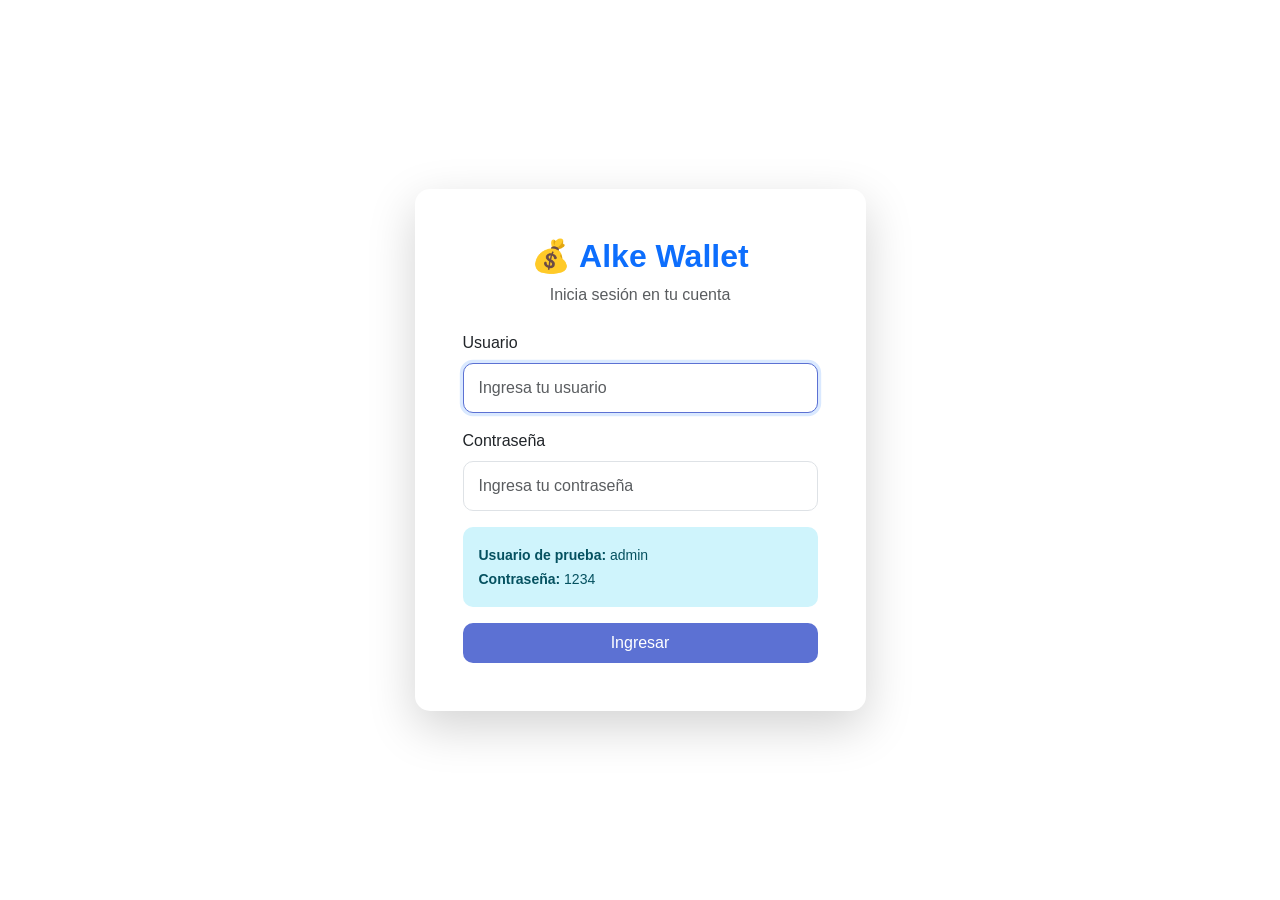
==== Alke Wallet/login.html @ 73bd1a63 "upload Alke Wallet proyect v1.1" ====
<!DOCTYPE html>
<html lang="es">
<head>
    <meta charset="UTF-8">
    <meta name="viewport" content="width=device-width, initial-scale=1.0">
    <title>Iniciar Sesión - Alke Wallet</title>
    <!-- Bootstrap CSS -->
    <link href="https://cdn.jsdelivr.net/npm/bootstrap@5.3.0/dist/css/bootstrap.min.css" rel="stylesheet">
    <link rel="stylesheet" href="css/styles.css">
</head>
<body class="bg-background">
    <video autoplay muted loop playsinline class="bg-video">
    <source src="Assets/dataparticles.mp4" type="video/mp4">
    Tu navegador no soporta video.
  </video>
    <div class="container">
        <div class="row justify-content-center align-items-center min-vh-100">
            <div class="col-md-5">
                <div class="card shadow-lg">
                    <div class="card-body p-5">
                        <div class="text-center mb-4">
                            <h2 class="fw-bold text-primary">💰 Alke Wallet</h2>
                            <p class="text-muted">Inicia sesión en tu cuenta</p>
                        </div>

                        <form id="loginForm">
                            <div class="mb-3">
                                <label for="username" class="form-label">Usuario</label>
                                <input type="text" class="form-control" id="username" 
                                       placeholder="Ingresa tu usuario" required>
                            </div>

                            <div class="mb-3">
                                <label for="password" class="form-label">Contraseña</label>
                                <input type="password" class="form-control" id="password" 
                                       placeholder="Ingresa tu contraseña" required>
                            </div>

                            <div class="alert alert-danger d-none" id="errorMessage" role="alert">
                                Usuario o contraseña incorrectos
                            </div>

                            <div class="alert alert-info" role="alert">
                                <small>
                                    <strong>Usuario de prueba:</strong> admin<br>
                                    <strong>Contraseña:</strong> 1234
                                </small>
                            </div>

                            <button type="submit" class="btn btn-primary w-100 py-2">
                                Ingresar
                            </button>
                        </form>
                    </div>
                </div>
            </div>
        </div>
    </div>

    <!-- jQuery -->
    <script src="https://code.jquery.com/jquery-3.6.0.min.js"></script>
    <!-- Bootstrap JS -->
    <script src="https://cdn.jsdelivr.net/npm/bootstrap@5.3.0/dist/js/bootstrap.bundle.min.js"></script>
    <!-- Script personalizado -->
    <script src="js/login.js"></script>
</body>
</html>
---- Alke Wallet/css/styles.css ----
/* ========================================
   ALKE WALLET - ESTILOS PERSONALIZADOS
   ======================================== */

/* Variables de color */
:root {
    --primary-color: #5c71d3;
    --success-color: #198754;
    --danger-color: #dc3545;
    --warning-color: #ffc107;
    --info-color: #0dcaf0;
    --dark-color: #212529;
    --light-color: #F0EEE9;
}

/* Estilos generales del body */
body {
    font-family: 'Segoe UI', Tahoma, Geneva, Verdana, sans-serif;
    background-color: var(--light-color);
}

.navbar {
    background-color: var(--primary-color);
}

.card-header{
    background-color: var(--primary-color);
    color: white;
}

/* Gradient para tarjetas principales */
.bg-gradient-primary {
    background: linear-gradient(135deg, #667eea 0%, #764ba2 100%);
}

/* Efecto hover en tarjetas */
.hover-card {
    transition: transform 0.3s ease, box-shadow 0.3s ease;
}

.hover-card:hover {
    transform: translateY(-5px);
    box-shadow: 0 10px 20px rgba(0,0,0,0.1) !important;
}

/* Navbar personalizada */
.navbar-dark .navbar-brand {
    font-size: 1.5rem;
    letter-spacing: 1px;
}

/* Cards de saldo */
.card {
    border: none;
    border-radius: 15px;
}

.card-header {
    border-radius: 15px 15px 0 0 !important;
    border: none;
}

/* Botones personalizados */
.btn {
    border-radius: 10px;
    padding: 10px 20px;
    font-weight: 500;
    transition: all 0.3s ease;
}

.btn-primary {
    background-color: var(--primary-color);
    border: none;
}

.btn-primary:hover {
    background-color: #0b5ed7;
    transform: translateY(-2px);
    box-shadow: 0 5px 15px rgba(13, 110, 253, 0.3);
}

/* Formularios */
.form-control, .form-select {
    border-radius: 10px;
    border: 1px solid #dee2e6;
    padding: 12px 15px;
}

.form-control:focus, .form-select:focus {
    border-color: var(--primary-color);
    box-shadow: 0 0 0 0.2rem rgba(13, 110, 253, 0.15);
}

/* Avatar circles para contactos */
.avatar-circle {
    width: 45px;
    height: 45px;
    border-radius: 50%;
    background: linear-gradient(135deg, #667eea 0%, #764ba2 100%);
    color: white;
    display: flex;
    align-items: center;
    justify-content: center;
    font-weight: bold;
    font-size: 0.9rem;
}

/* Lista de contactos */
.contact-item {
    transition: background-color 0.2s ease;
}

.contact-item:hover {
    background-color: #f8f9fa;
}

/* Sugerencias de autocompletar */
#contactSuggestions .list-group-item {
    cursor: pointer;
    transition: background-color 0.2s ease;
}

#contactSuggestions .list-group-item:hover {
    background-color: #e7f1ff;
}

/* Tabla de transacciones */
.table th {
    font-weight: 600;
    color: var(--dark-color);
    border-bottom: 2px solid #dee2e6;
}

.table-hover tbody tr:hover {
    background-color: #f8f9fa;
}

/* Badges personalizados */
.badge {
    padding: 8px 12px;
    font-weight: 500;
    border-radius: 20px;
}

/* Animaciones */
@keyframes fadeIn {
    from {
        opacity: 0;
        transform: translateY(20px);
    }
    to {
        opacity: 1;
        transform: translateY(0);
    }
}

.fade-in {
    animation: fadeIn 0.5s ease-in;
}

/* Alertas personalizadas */
.alert {
    border-radius: 10px;
    border: none;
}

.alert-success {
    background-color: #d1e7dd;
    color: #0f5132;
}

.alert-danger {
    background-color: #f8d7da;
    color: #842029;
}

.alert-info {
    background-color: #cff4fc;
    color: #055160;
}

/* Sombras */
.shadow {
    box-shadow: 0 0.5rem 1rem rgba(0, 0, 0, 0.1) !important;
}

.shadow-sm {
    box-shadow: 0 0.125rem 0.25rem rgba(0, 0, 0, 0.075) !important;
}

.shadow-lg {
    box-shadow: 0 1rem 3rem rgba(0, 0, 0, 0.175) !important;
}

/* Responsividad */
@media (max-width: 768px) {
    .display-4 {
        font-size: 2rem;
    }
    
    .card-body {
        padding: 1.5rem !important;
    }
    
    .navbar-brand {
        font-size: 1.2rem !important;
    }
    
    .btn-lg {
        padding: 10px 20px;
        font-size: 1rem;
    }
}

/* Scroll suave */
html {
    scroll-behavior: smooth;
}

/* Loading spinner (opcional) */
.spinner-container {
    display: flex;
    justify-content: center;
    align-items: center;
    min-height: 200px;
}

/* Paginación */
.pagination .page-link {
    border-radius: 8px;
    margin: 0 3px;
    border: 1px solid #dee2e6;
    color: var(--primary-color);
}

.pagination .page-item.active .page-link {
    background-color: var(--primary-color);
    border-color: var(--primary-color);
}

/* Quick amount buttons */
.quick-amount {
    flex: 1;
}

/* Transitions globales */
* {
    transition: background-color 0.2s ease, color 0.2s ease;
}

/* Custom scrollbar */
::-webkit-scrollbar {
    width: 10px;
}

::-webkit-scrollbar-track {
    background: #f1f1f1;
}

::-webkit-scrollbar-thumb {
    background: #888;
    border-radius: 5px;
}

::-webkit-scrollbar-thumb:hover {
    background: #555;
}
.bg-background {
  position: relative;
  min-height: 100vh;
  overflow: hidden;
  background: #ffffff; /* fallback */
}
/* Video fondo */
.bg-background .bg-video {
position: fixed;
top: 0;
left: 0;
width: 100%;
height: 100%;
object-fit: cover;

  z-index: -5;          /* clave */
  opacity: 0.9;        /* ajustar segun preferencia */ 
filter: saturate(120%) brightness(1.05);
}
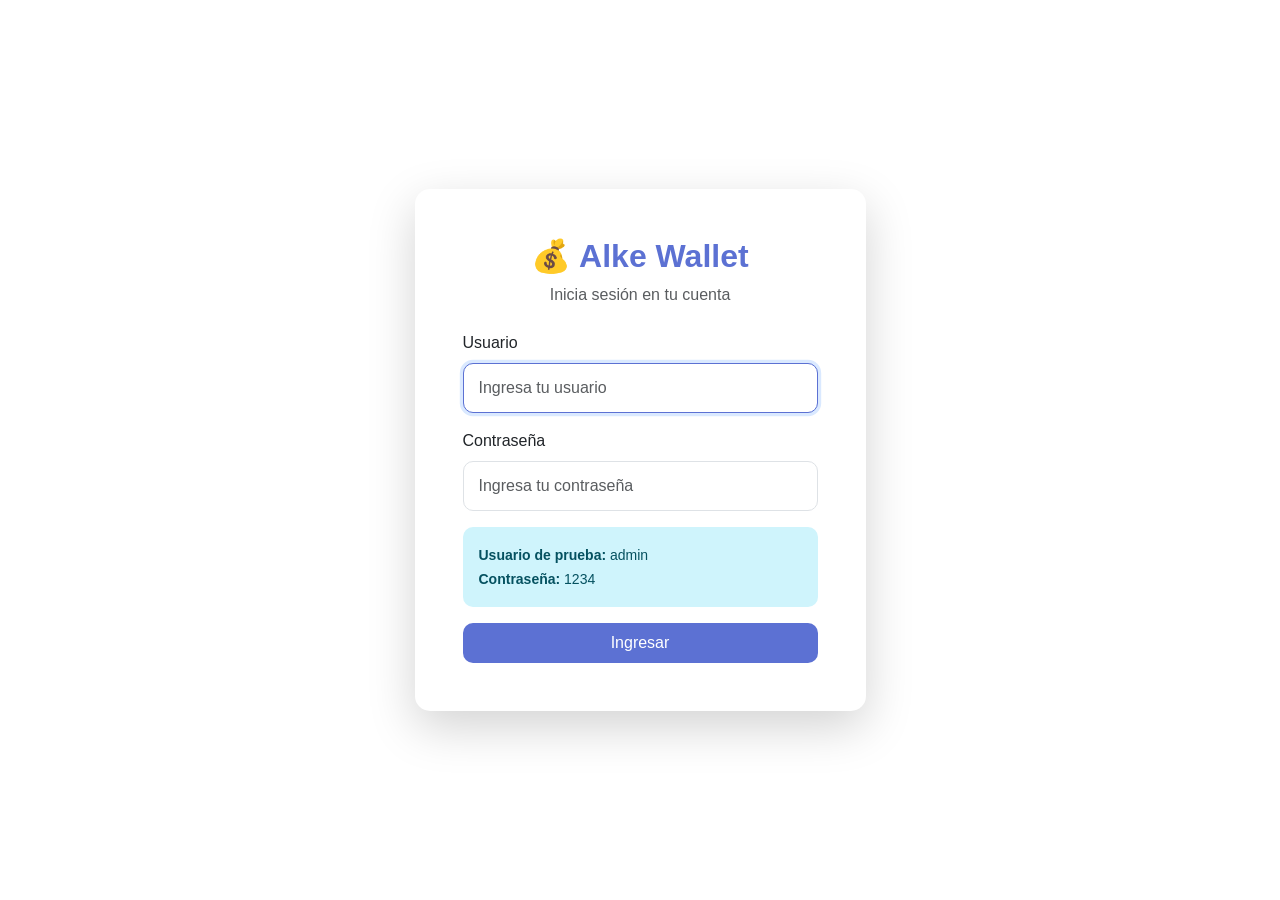
==== commit da1e9c7a: "final colors edit" ====
--- a/Alke Wallet/login.html
+++ b/Alke Wallet/login.html
@@ -19,7 +19,7 @@
                 <div class="card shadow-lg">
                     <div class="card-body p-5">
                         <div class="text-center mb-4">
-                            <h2 class="fw-bold text-primary">💰 Alke Wallet</h2>
+                            <h2 class="fw-bold" id="h-login">💰 Alke Wallet</h2>
                             <p class="text-muted">Inicia sesión en tu cuenta</p>
                         </div>
 
--- a/Alke Wallet/css/styles.css
+++ b/Alke Wallet/css/styles.css
@@ -283,4 +283,7 @@
   z-index: -5;          /* clave */
   opacity: 0.9;        /* ajustar segun preferencia */ 
 filter: saturate(120%) brightness(1.05);
+}
+#h-login {
+    color: var(--primary-color);
 }
